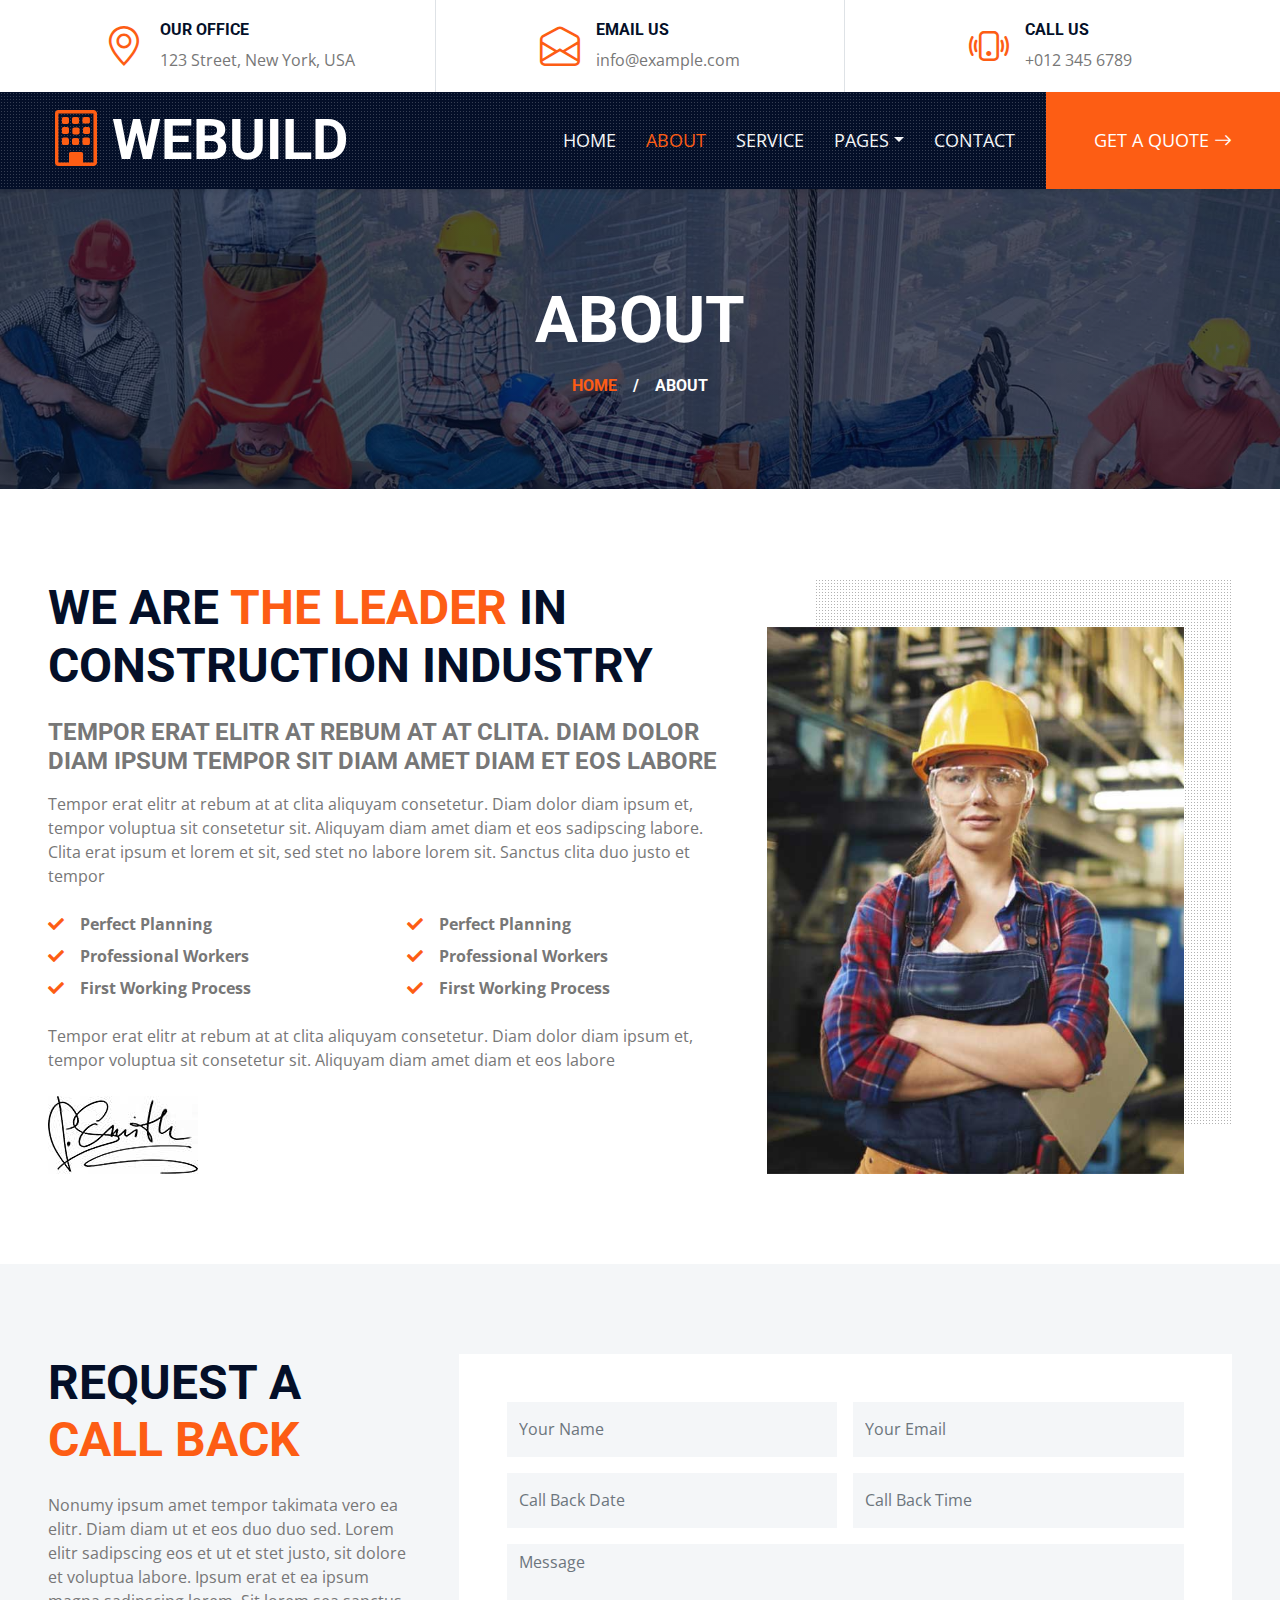
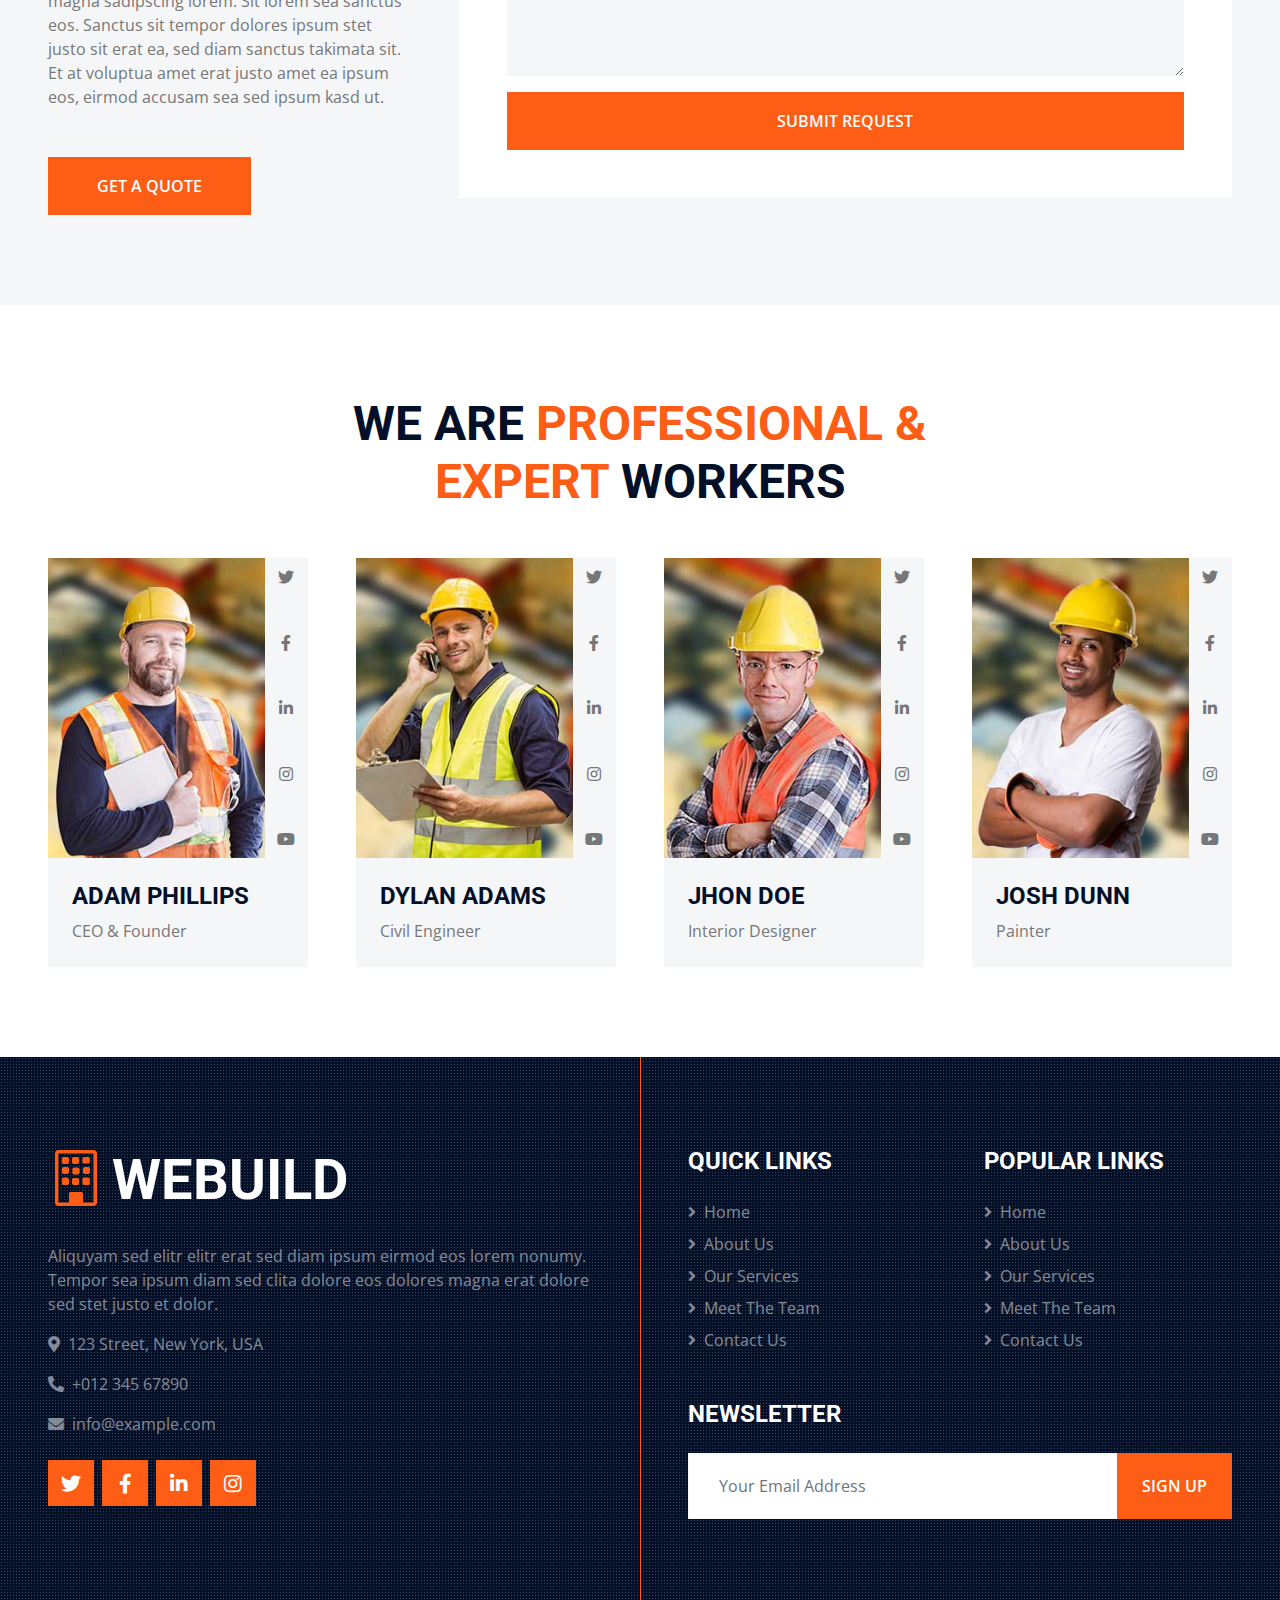
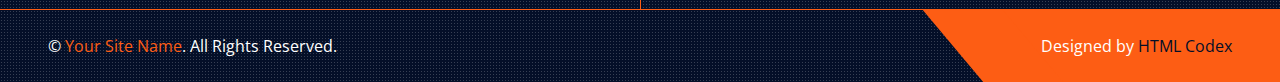
==== about.html @ 61e97a94 "add website" ====
<!DOCTYPE html>
<html lang="en">

<head>
    <meta charset="utf-8">
    <title>WEBUILD -  Construction Company Website Template Free</title>
    <meta content="width=device-width, initial-scale=1.0" name="viewport">
    <meta content="Free HTML Templates" name="keywords">
    <meta content="Free HTML Templates" name="description">

    <!-- Favicon -->
    <link href="img/favicon.ico" rel="icon">

    <!-- Google Web Fonts -->
    <link rel="preconnect" href="https://fonts.gstatic.com">
    <link href="https://fonts.googleapis.com/css2?family=Open+Sans:wght@400;600&family=Roboto:wght@500;700&display=swap" rel="stylesheet"> 

    <!-- Icon Font Stylesheet -->
    <link href="https://cdnjs.cloudflare.com/ajax/libs/font-awesome/5.15.0/css/all.min.css" rel="stylesheet">
    <link href="https://cdn.jsdelivr.net/npm/bootstrap-icons@1.4.1/font/bootstrap-icons.css" rel="stylesheet">

    <!-- Libraries Stylesheet -->
    <link href="lib/owlcarousel/assets/owl.carousel.min.css" rel="stylesheet">
    <link href="lib/tempusdominus/css/tempusdominus-bootstrap-4.min.css" rel="stylesheet" />
    <link href="lib/lightbox/css/lightbox.min.css" rel="stylesheet">

    <!-- Customized Bootstrap Stylesheet -->
    <link href="css/bootstrap.min.css" rel="stylesheet">

    <!-- Template Stylesheet -->
    <link href="css/style.css" rel="stylesheet">
</head>

<body>
    <!-- Topbar Start -->
    <div class="container-fluid px-5 d-none d-lg-block">
        <div class="row gx-5">
            <div class="col-lg-4 text-center py-3">
                <div class="d-inline-flex align-items-center">
                    <i class="bi bi-geo-alt fs-1 text-primary me-3"></i>
                    <div class="text-start">
                        <h6 class="text-uppercase fw-bold">Our Office</h6>
                        <span>123 Street, New York, USA</span>
                    </div>
                </div>
            </div>
            <div class="col-lg-4 text-center border-start border-end py-3">
                <div class="d-inline-flex align-items-center">
                    <i class="bi bi-envelope-open fs-1 text-primary me-3"></i>
                    <div class="text-start">
                        <h6 class="text-uppercase fw-bold">Email Us</h6>
                        <span>info@example.com</span>
                    </div>
                </div>
            </div>
            <div class="col-lg-4 text-center py-3">
                <div class="d-inline-flex align-items-center">
                    <i class="bi bi-phone-vibrate fs-1 text-primary me-3"></i>
                    <div class="text-start">
                        <h6 class="text-uppercase fw-bold">Call Us</h6>
                        <span>+012 345 6789</span>
                    </div>
                </div>
            </div>
        </div>
    </div>
    <!-- Topbar End -->


    <!-- Navbar Start -->
    <div class="container-fluid sticky-top bg-dark bg-light-radial shadow-sm px-5 pe-lg-0">
        <nav class="navbar navbar-expand-lg bg-dark bg-light-radial navbar-dark py-3 py-lg-0">
            <a href="index.html" class="navbar-brand">
                <h1 class="m-0 display-4 text-uppercase text-white"><i class="bi bi-building text-primary me-2"></i>WEBUILD</h1>
            </a>
            <button class="navbar-toggler" type="button" data-bs-toggle="collapse" data-bs-target="#navbarCollapse">
                <span class="navbar-toggler-icon"></span>
            </button>
            <div class="collapse navbar-collapse" id="navbarCollapse">
                <div class="navbar-nav ms-auto py-0">
                    <a href="index.html" class="nav-item nav-link">Home</a>
                    <a href="about.html" class="nav-item nav-link active">About</a>
                    <a href="service.html" class="nav-item nav-link">Service</a>
                    <div class="nav-item dropdown">
                        <a href="#" class="nav-link dropdown-toggle" data-bs-toggle="dropdown">Pages</a>
                        <div class="dropdown-menu m-0">
                            <a href="project.html" class="dropdown-item">Our Project</a>
                            <a href="team.html" class="dropdown-item">The Team</a>
                            <a href="testimonial.html" class="dropdown-item">Testimonial</a>
                            <a href="blog.html" class="dropdown-item">Blog Grid</a>
                            <a href="detail.html" class="dropdown-item">Blog Detail</a>
                        </div>
                    </div>
                    <a href="contact.html" class="nav-item nav-link">Contact</a>
                    <a href="" class="nav-item nav-link bg-primary text-white px-5 ms-3 d-none d-lg-block">Get A Quote <i class="bi bi-arrow-right"></i></a>
                </div>
            </div>
        </nav>
    </div>
    <!-- Navbar End -->


    <!-- Page Header Start -->
    <div class="container-fluid page-header">
        <h1 class="display-3 text-uppercase text-white mb-3">About</h1>
        <div class="d-inline-flex text-white">
            <h6 class="text-uppercase m-0"><a href="">Home</a></h6>
            <h6 class="text-white m-0 px-3">/</h6>
            <h6 class="text-uppercase text-white m-0">About</h6>
        </div>
    </div>
    <!-- Page Header Start -->


    <!-- About Start -->
    <div class="container-fluid py-6 px-5">
        <div class="row g-5">
            <div class="col-lg-7">
                <h1 class="display-5 text-uppercase mb-4">We are <span class="text-primary">the Leader</span> in Construction Industry</h1>
                <h4 class="text-uppercase mb-3 text-body">Tempor erat elitr at rebum at at clita. Diam dolor diam ipsum tempor sit diam amet diam et eos labore</h4>
                <p>Tempor erat elitr at rebum at at clita aliquyam consetetur. Diam dolor diam ipsum et, tempor voluptua sit consetetur sit. Aliquyam diam amet diam et eos sadipscing labore. Clita erat ipsum et lorem et sit, sed stet no labore lorem sit. Sanctus clita duo justo et tempor</p>
                <div class="row gx-5 py-2">
                    <div class="col-sm-6 mb-2">
                        <p class="fw-bold mb-2"><i class="fa fa-check text-primary me-3"></i>Perfect Planning</p>
                        <p class="fw-bold mb-2"><i class="fa fa-check text-primary me-3"></i>Professional Workers</p>
                        <p class="fw-bold mb-2"><i class="fa fa-check text-primary me-3"></i>First Working Process</p>
                    </div>
                    <div class="col-sm-6 mb-2">
                        <p class="fw-bold mb-2"><i class="fa fa-check text-primary me-3"></i>Perfect Planning</p>
                        <p class="fw-bold mb-2"><i class="fa fa-check text-primary me-3"></i>Professional Workers</p>
                        <p class="fw-bold mb-2"><i class="fa fa-check text-primary me-3"></i>First Working Process</p>
                    </div>
                </div>
                <p class="mb-4">Tempor erat elitr at rebum at at clita aliquyam consetetur. Diam dolor diam ipsum et, tempor voluptua sit consetetur sit. Aliquyam diam amet diam et eos labore</p>
                <img src="img/signature.jpg" alt="">
            </div>
            <div class="col-lg-5 pb-5" style="min-height: 400px;">
                <div class="position-relative bg-dark-radial h-100 ms-5">
                    <img class="position-absolute w-100 h-100 mt-5 ms-n5" src="img/about.jpg" style="object-fit: cover;">
                </div>
            </div>
        </div>
    </div>
    <!-- About End -->


    <!-- Appointment Start -->
    <div class="container-fluid bg-light py-6 px-5">
            <div class="row gx-5">
                <div class="col-lg-4 mb-5 mb-lg-0">
                    <div class="mb-4">
                        <h1 class="display-5 text-uppercase mb-4">Request A <span class="text-primary">Call Back</span></h1>
                    </div>
                    <p class="mb-5">Nonumy ipsum amet tempor takimata vero ea elitr. Diam diam ut et eos duo duo sed. Lorem elitr sadipscing eos et ut et stet justo, sit dolore et voluptua labore. Ipsum erat et ea ipsum magna sadipscing lorem. Sit lorem sea sanctus eos. Sanctus sit tempor dolores ipsum stet justo sit erat ea, sed diam sanctus takimata sit. Et at voluptua amet erat justo amet ea ipsum eos, eirmod accusam sea sed ipsum kasd ut.</p>
                    <a class="btn btn-primary py-3 px-5" href="">Get A Quote</a>
                </div>
                <div class="col-lg-8">
                    <div class="bg-white text-center p-5">
                        <form>
                            <div class="row g-3">
                                <div class="col-12 col-sm-6">
                                    <input type="text" class="form-control bg-light border-0" placeholder="Your Name" style="height: 55px;">
                                </div>
                                <div class="col-12 col-sm-6">
                                    <input type="email" class="form-control bg-light border-0" placeholder="Your Email" style="height: 55px;">
                                </div>
                                <div class="col-12 col-sm-6">
                                    <div class="date" id="date" data-target-input="nearest">
                                        <input type="text"
                                            class="form-control bg-light border-0 datetimepicker-input"
                                            placeholder="Call Back Date" data-target="#date" data-toggle="datetimepicker" style="height: 55px;">
                                    </div>
                                </div>
                                <div class="col-12 col-sm-6">
                                    <div class="time" id="time" data-target-input="nearest">
                                        <input type="text"
                                            class="form-control bg-light border-0 datetimepicker-input"
                                            placeholder="Call Back Time" data-target="#time" data-toggle="datetimepicker" style="height: 55px;">
                                    </div>
                                </div>
                                <div class="col-12">
                                    <textarea class="form-control bg-light border-0" rows="5" placeholder="Message"></textarea>
                                </div>
                                <div class="col-12">
                                    <button class="btn btn-primary w-100 py-3" type="submit">Submit Request</button>
                                </div>
                            </div>
                        </form>
                    </div>
                </div>
            </div>
    </div>
    <!-- Appointment End -->


    <!-- Team Start -->
    <div class="container-fluid py-6 px-5">
        <div class="text-center mx-auto mb-5" style="max-width: 600px;">
            <h1 class="display-5 text-uppercase mb-4">We Are <span class="text-primary">Professional & Expert</span> Workers</h1>
        </div>
        <div class="row g-5">
            <div class="col-xl-3 col-lg-4 col-md-6">
                <div class="row g-0">
                    <div class="col-10" style="min-height: 300px;">
                        <div class="position-relative h-100">
                            <img class="position-absolute w-100 h-100" src="img/team-1.jpg" style="object-fit: cover;">
                        </div>
                    </div>
                    <div class="col-2">
                        <div class="h-100 d-flex flex-column align-items-center justify-content-between bg-light">
                            <a class="btn" href="#"><i class="fab fa-twitter"></i></a>
                            <a class="btn" href="#"><i class="fab fa-facebook-f"></i></a>
                            <a class="btn" href="#"><i class="fab fa-linkedin-in"></i></a>
                            <a class="btn" href="#"><i class="fab fa-instagram"></i></a>
                            <a class="btn" href="#"><i class="fab fa-youtube"></i></a>
                        </div>
                    </div>
                    <div class="col-12">
                        <div class="bg-light p-4">
                            <h4 class="text-uppercase">Adam Phillips</h4>
                            <span>CEO & Founder</span>
                        </div>
                    </div>
                </div>
            </div>
            <div class="col-xl-3 col-lg-4 col-md-6">
                <div class="row g-0">
                    <div class="col-10" style="min-height: 300px;">
                        <div class="position-relative h-100">
                            <img class="position-absolute w-100 h-100" src="img/team-2.jpg" style="object-fit: cover;">
                        </div>
                    </div>
                    <div class="col-2">
                        <div class="h-100 d-flex flex-column align-items-center justify-content-between bg-light">
                            <a class="btn" href="#"><i class="fab fa-twitter"></i></a>
                            <a class="btn" href="#"><i class="fab fa-facebook-f"></i></a>
                            <a class="btn" href="#"><i class="fab fa-linkedin-in"></i></a>
                            <a class="btn" href="#"><i class="fab fa-instagram"></i></a>
                            <a class="btn" href="#"><i class="fab fa-youtube"></i></a>
                        </div>
                    </div>
                    <div class="col-12">
                        <div class="bg-light p-4">
                            <h4 class="text-uppercase">Dylan Adams</h4>
                            <span>Civil Engineer</span>
                        </div>
                    </div>
                </div>
            </div>
            <div class="col-xl-3 col-lg-4 col-md-6">
                <div class="row g-0">
                    <div class="col-10" style="min-height: 300px;">
                        <div class="position-relative h-100">
                            <img class="position-absolute w-100 h-100" src="img/team-3.jpg" style="object-fit: cover;">
                        </div>
                    </div>
                    <div class="col-2">
                        <div class="h-100 d-flex flex-column align-items-center justify-content-between bg-light">
                            <a class="btn" href="#"><i class="fab fa-twitter"></i></a>
                            <a class="btn" href="#"><i class="fab fa-facebook-f"></i></a>
                            <a class="btn" href="#"><i class="fab fa-linkedin-in"></i></a>
                            <a class="btn" href="#"><i class="fab fa-instagram"></i></a>
                            <a class="btn" href="#"><i class="fab fa-youtube"></i></a>
                        </div>
                    </div>
                    <div class="col-12">
                        <div class="bg-light p-4">
                            <h4 class="text-uppercase">Jhon Doe</h4>
                            <span>Interior Designer</span>
                        </div>
                    </div>
                </div>
            </div>
            <div class="col-xl-3 col-lg-4 col-md-6">
                <div class="row g-0">
                    <div class="col-10" style="min-height: 300px;">
                        <div class="position-relative h-100">
                            <img class="position-absolute w-100 h-100" src="img/team-4.jpg" style="object-fit: cover;">
                        </div>
                    </div>
                    <div class="col-2">
                        <div class="h-100 d-flex flex-column align-items-center justify-content-between bg-light">
                            <a class="btn" href="#"><i class="fab fa-twitter"></i></a>
                            <a class="btn" href="#"><i class="fab fa-facebook-f"></i></a>
                            <a class="btn" href="#"><i class="fab fa-linkedin-in"></i></a>
                            <a class="btn" href="#"><i class="fab fa-instagram"></i></a>
                            <a class="btn" href="#"><i class="fab fa-youtube"></i></a>
                        </div>
                    </div>
                    <div class="col-12">
                        <div class="bg-light p-4">
                            <h4 class="text-uppercase">Josh Dunn</h4>
                            <span>Painter</span>
                        </div>
                    </div>
                </div>
            </div>
        </div>
    </div>
    <!-- Team End -->
    

    <!-- Footer Start -->
    <div class="footer container-fluid position-relative bg-dark bg-light-radial text-white-50 py-6 px-5">
        <div class="row g-5">
            <div class="col-lg-6 pe-lg-5">
                <a href="index.html" class="navbar-brand">
                    <h1 class="m-0 display-4 text-uppercase text-white"><i class="bi bi-building text-primary me-2"></i>WEBUILD</h1>
                </a>
                <p>Aliquyam sed elitr elitr erat sed diam ipsum eirmod eos lorem nonumy. Tempor sea ipsum diam  sed clita dolore eos dolores magna erat dolore sed stet justo et dolor.</p>
                <p><i class="fa fa-map-marker-alt me-2"></i>123 Street, New York, USA</p>
                <p><i class="fa fa-phone-alt me-2"></i>+012 345 67890</p>
                <p><i class="fa fa-envelope me-2"></i>info@example.com</p>
                <div class="d-flex justify-content-start mt-4">
                    <a class="btn btn-lg btn-primary btn-lg-square rounded-0 me-2" href="#"><i class="fab fa-twitter"></i></a>
                    <a class="btn btn-lg btn-primary btn-lg-square rounded-0 me-2" href="#"><i class="fab fa-facebook-f"></i></a>
                    <a class="btn btn-lg btn-primary btn-lg-square rounded-0 me-2" href="#"><i class="fab fa-linkedin-in"></i></a>
                    <a class="btn btn-lg btn-primary btn-lg-square rounded-0" href="#"><i class="fab fa-instagram"></i></a>
                </div>
            </div>
            <div class="col-lg-6 ps-lg-5">
                <div class="row g-5">
                    <div class="col-sm-6">
                        <h4 class="text-white text-uppercase mb-4">Quick Links</h4>
                        <div class="d-flex flex-column justify-content-start">
                            <a class="text-white-50 mb-2" href="#"><i class="fa fa-angle-right me-2"></i>Home</a>
                            <a class="text-white-50 mb-2" href="#"><i class="fa fa-angle-right me-2"></i>About Us</a>
                            <a class="text-white-50 mb-2" href="#"><i class="fa fa-angle-right me-2"></i>Our Services</a>
                            <a class="text-white-50 mb-2" href="#"><i class="fa fa-angle-right me-2"></i>Meet The Team</a>
                            <a class="text-white-50" href="#"><i class="fa fa-angle-right me-2"></i>Contact Us</a>
                        </div>
                    </div>
                    <div class="col-sm-6">
                        <h4 class="text-white text-uppercase mb-4">Popular Links</h4>
                        <div class="d-flex flex-column justify-content-start">
                            <a class="text-white-50 mb-2" href="#"><i class="fa fa-angle-right me-2"></i>Home</a>
                            <a class="text-white-50 mb-2" href="#"><i class="fa fa-angle-right me-2"></i>About Us</a>
                            <a class="text-white-50 mb-2" href="#"><i class="fa fa-angle-right me-2"></i>Our Services</a>
                            <a class="text-white-50 mb-2" href="#"><i class="fa fa-angle-right me-2"></i>Meet The Team</a>
                            <a class="text-white-50" href="#"><i class="fa fa-angle-right me-2"></i>Contact Us</a>
                        </div>
                    </div>
                    <div class="col-sm-12">
                        <h4 class="text-white text-uppercase mb-4">Newsletter</h4>
                        <div class="w-100">
                            <div class="input-group">
                                <input type="text" class="form-control border-light" style="padding: 20px 30px;" placeholder="Your Email Address"><button class="btn btn-primary px-4">Sign Up</button>
                            </div>
                        </div>
                    </div>
                </div>
            </div>
        </div>
    </div>
    <div class="container-fluid bg-dark bg-light-radial text-white border-top border-primary px-0">
        <div class="d-flex flex-column flex-md-row justify-content-between">
            <div class="py-4 px-5 text-center text-md-start">
                <p class="mb-0">&copy; <a class="text-primary" href="#">Your Site Name</a>. All Rights Reserved.</p>
            </div>
            <div class="py-4 px-5 bg-primary footer-shape position-relative text-center text-md-end">
                <p class="mb-0">Designed by <a class="text-dark" href="https://htmlcodex.com">HTML Codex</a></p>
            </div>
        </div>
    </div>
    <!-- Footer End -->


    <!-- Back to Top -->
    <a href="#" class="btn btn-lg btn-primary btn-lg-square back-to-top"><i class="bi bi-arrow-up"></i></a>


    <!-- JavaScript Libraries -->
    <script src="https://code.jquery.com/jquery-3.4.1.min.js"></script>
    <script src="https://cdn.jsdelivr.net/npm/bootstrap@5.0.0/dist/js/bootstrap.bundle.min.js"></script>
    <script src="lib/easing/easing.min.js"></script>
    <script src="lib/waypoints/waypoints.min.js"></script>
    <script src="lib/owlcarousel/owl.carousel.min.js"></script>
    <script src="lib/tempusdominus/js/moment.min.js"></script>
    <script src="lib/tempusdominus/js/moment-timezone.min.js"></script>
    <script src="lib/tempusdominus/js/tempusdominus-bootstrap-4.min.js"></script>
    <script src="lib/isotope/isotope.pkgd.min.js"></script>
    <script src="lib/lightbox/js/lightbox.min.js"></script>

    <!-- Template Javascript -->
    <script src="js/main.js"></script>
</body>

</html>
---- css/style.css ----
/********** Template CSS **********/
:root {
    --primary: #FD5D14;
    --secondary: #FDBE33;
    --light: #F4F6F8;
    --dark: #040F28;
}

.pt-6 {
    padding-top: 90px;
}

.pb-6 {
    padding-bottom: 90px;
}

.py-6 {
    padding-top: 90px;
    padding-bottom: 90px;
}

.btn {
    position: relative;
    font-weight: 600;
    text-transform: uppercase;
    transition: .5s;
}

.btn::after {
    position: absolute;
    content: "";
    width: 0;
    height: 5px;
    bottom: -1px;
    left: 50%;
    background: var(--primary);
    transition: .5s;
}

.btn.btn-primary::after {
    background: var(--dark);
}

.btn:hover::after,
.btn.active::after {
    width: 50%;
    left: 25%;
}

.btn-primary {
    color: #FFFFFF;
}

.btn-square {
    width: 36px;
    height: 36px;
}

.btn-sm-square {
    width: 28px;
    height: 28px;
}

.btn-lg-square {
    width: 46px;
    height: 46px;
}

.btn-square,
.btn-sm-square,
.btn-lg-square {
    padding-left: 0;
    padding-right: 0;
    text-align: center;
}

.back-to-top {
    position: fixed;
    display: none;
    left: 50%;
    bottom: 0;
    margin-left: -22px;
    border-radius: 0;
    z-index: 99;
}

.bg-dark-radial {
    background-image: -webkit-repeating-radial-gradient(center center, rgba(0, 0, 0, 0.3), rgba(0, 0, 0, 0.3) 1px, transparent 1px, transparent 100%);
    background-image: -moz-repeating-radial-gradient(center center, rgba(0, 0, 0, 0.3), rgba(0, 0, 0, 0.3) 1px, transparent 1px, transparent 100%);
    background-image: -ms-repeating-radial-gradient(center center, rgba(0, 0, 0, 0.3), rgba(0, 0, 0, 0.3) 1px, transparent 1px, transparent 100%);
    background-image: -o-repeating-radial-gradient(center center, rgba(0, 0, 0, 0.3), rgba(0, 0, 0, 0.3) 1px, transparent 1px, transparent 100%);
    background-image: repeating-radial-gradient(center center, rgba(0, 0, 0, 0.3), rgba(0, 0, 0, 0.3) 1px, transparent 1px, transparent 100%);
    background-size: 3px 3px;
}

.bg-light-radial {
    background-image: -webkit-repeating-radial-gradient(center center, rgba(256, 256, 256, 0.2), rgba(256, 256, 256, 0.2) 1px, transparent 1px, transparent 100%);
    background-image: -moz-repeating-radial-gradient(center center, rgba(256, 256, 256, 0.2), rgba(256, 256, 256, 0.2) 1px, transparent 1px, transparent 100%);
    background-image: -ms-repeating-radial-gradient(center center, rgba(256, 256, 256, 0.2), rgba(256, 256, 256, 0.2) 1px, transparent 1px, transparent 100%);
    background-image: -o-repeating-radial-gradient(center center, rgba(256, 256, 256, 0.2), rgba(256, 256, 256, 0.2) 1px, transparent 1px, transparent 100%);
    background-image: repeating-radial-gradient(center center, rgba(256, 256, 256, 0.2), rgba(256, 256, 256, 0.2) 1px, transparent 1px, transparent 100%);
    background-size: 3px 3px;
}

.navbar-dark .navbar-nav .nav-link {
    position: relative;
    padding: 35px 15px;
    font-size: 18px;
    text-transform: uppercase;
    color: var(--light);
    outline: none;
    transition: .5s;
}

.navbar-dark .navbar-nav .nav-link:hover,
.navbar-dark .navbar-nav .nav-link.active {
    color: var(--primary);
}

@media (max-width: 991.98px) {
    .navbar-dark .navbar-nav .nav-link  {
        margin-left: 0;
        padding: 10px 0;
    }
}

.carousel-caption {
    top: 0;
    left: 0;
    right: 0;
    bottom: 0;
    background: rgba(4, 15, 40, .7);
    z-index: 1;
}

@media (max-width: 576px) {
    .carousel-caption h4 {
        font-size: 18px;
        font-weight: 500 !important;
    }

    .carousel-caption h1 {
        font-size: 30px;
        font-weight: 600 !important;
    }
}

.page-header {
    height: 300px;
    display: flex;
    flex-direction: column;
    align-items: center;
    justify-content: center;
    background: linear-gradient(rgba(4, 15, 40, .7), rgba(4, 15, 40, .7)), url(../img/carousel-1.jpg) center center no-repeat;
    background-size: cover;
}

.service-item .service-icon {
    margin-top: -50px;
    width: 100px;
    height: 100px;
    display: flex;
    align-items: center;
    justify-content: center;
    border-radius: 100px;
}

.service-item .service-icon i {
    transition: .2s;
}

.service-item:hover .service-icon i {
    font-size: 60px;
}

.portfolio-item {
    margin-bottom: 60px;
}

.portfolio-title {
    position: absolute;
    display: flex;
    flex-direction: column;
    justify-content: center;
    height: 120px;
    padding: 0 30px;
    right: 30px;
    left: 30px;
    bottom: -60px;
    background: #FFFFFF;
    z-index: 3;
}

.portfolio-btn {
    position: absolute;
    display: inline-block;
    top: 50%;
    left: 50%;
    margin-top: -60px;
    margin-left: -60px;
    font-size: 120px;
    line-height: 0;
    transition: .1s;
    transition-delay: .3s;
    z-index: 2;
    opacity: 0;
}

.portfolio-item:hover .portfolio-btn {
    opacity: 1;
}

.portfolio-box::before,
.portfolio-box::after {
    position: absolute;
    content: "";
    width: 0;
    height: 100%;
    top: 0;
    transition: .5s;
    z-index: 1;
    background: rgba(4, 15, 40, .7);
}

.portfolio-box::before {
    left: 0;
}

.portfolio-box::after {
    right: 0;
}

.portfolio-item:hover .portfolio-box::before {
    left: 0;
    width: 50%;
}

.portfolio-item:hover .portfolio-box::after {
    right: 0;
    width: 50%;
}

@media (min-width: 992px) {
    .testimonial,
    .contact-form {
        margin-left: -90px;
    }
}

@media (min-width: 992px) {
    .footer::after {
        position: absolute;
        content: "";
        width: 1px;
        height: 100%;
        top: 0;
        left: 50%;
        background: var(--primary)
    }
}

.footer-shape::before {
    position: absolute;
    content: "";
    width: 80px;
    height: 100%;
    top: 0;
    left: -40px;
    background: var(--primary);
    transform: skew(40deg);
}
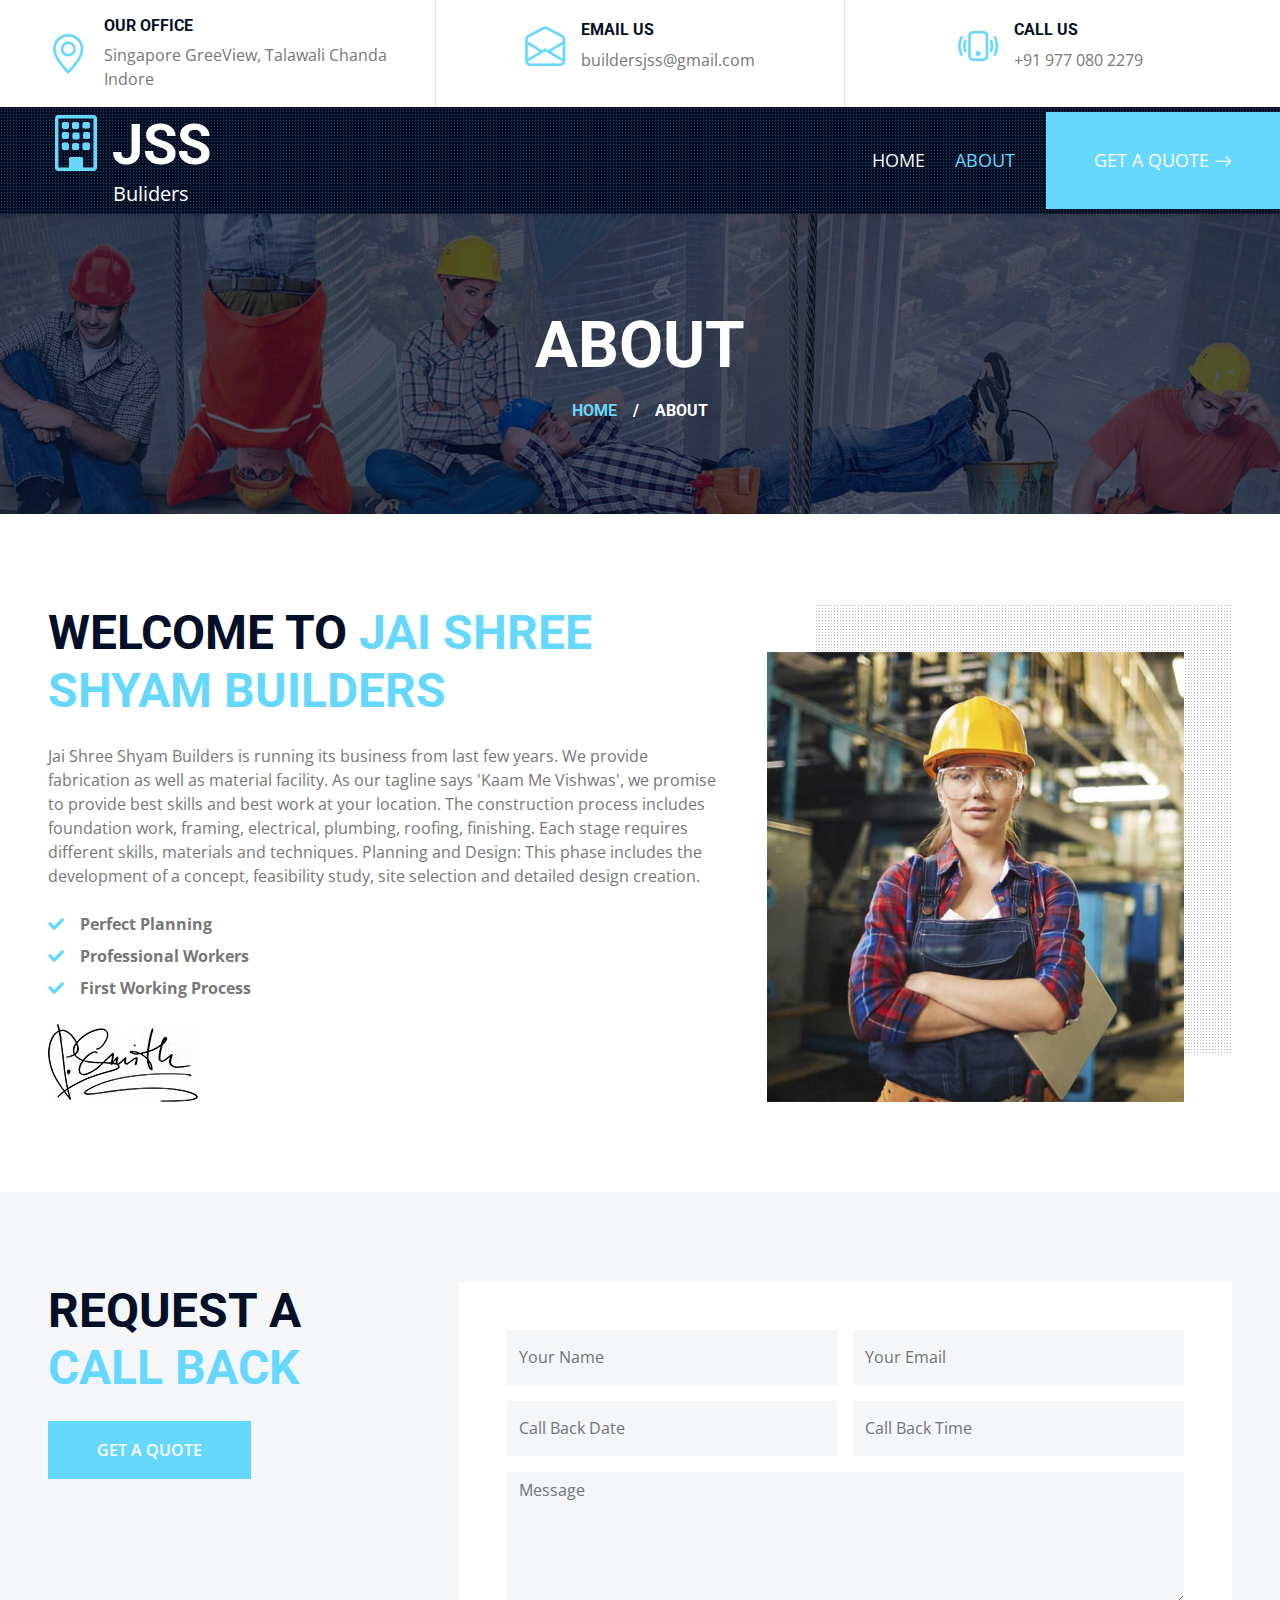
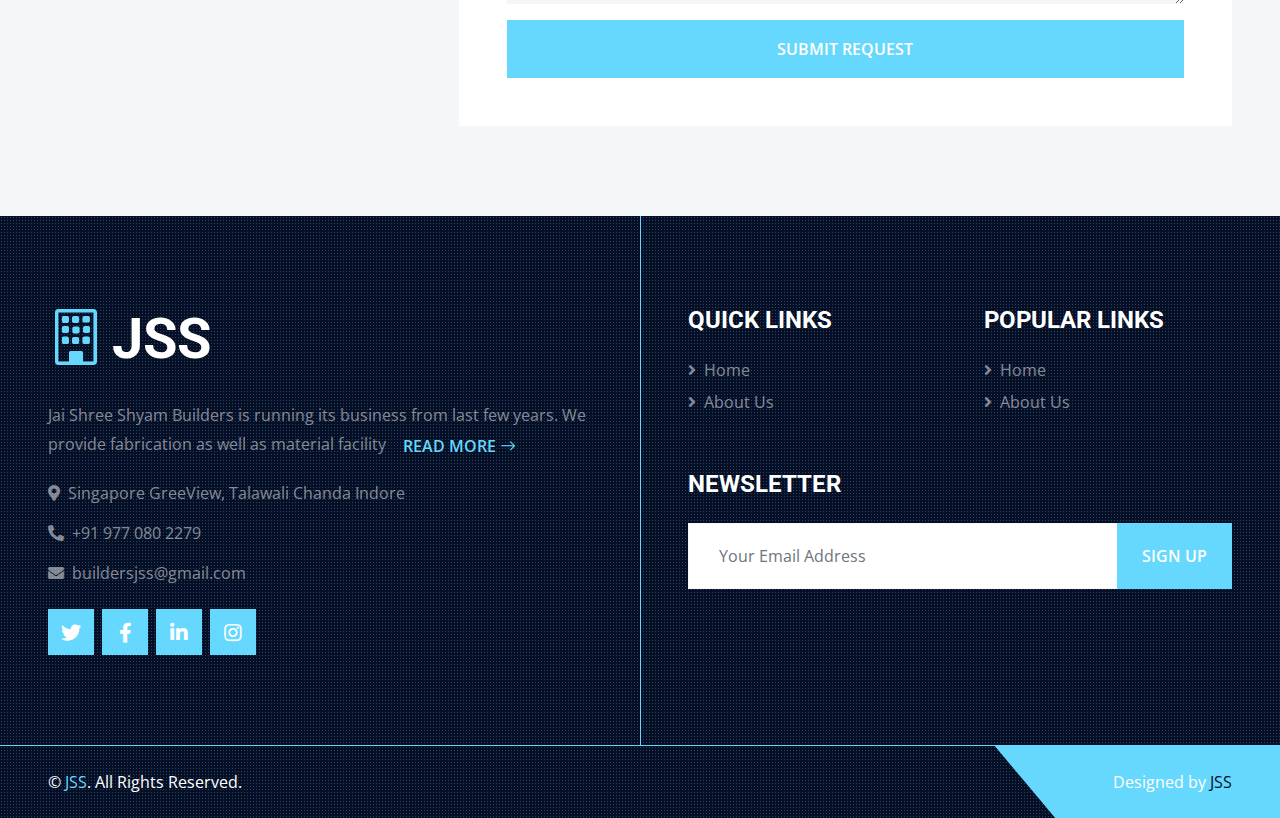
==== commit f2c147bd: "add about page" ====
--- a/about.html
+++ b/about.html
@@ -3,7 +3,7 @@
 
 <head>
     <meta charset="utf-8">
-    <title>WEBUILD -  Construction Company Website Template Free</title>
+    <title>JSS -  Builders</title>
     <meta content="width=device-width, initial-scale=1.0" name="viewport">
     <meta content="Free HTML Templates" name="keywords">
     <meta content="Free HTML Templates" name="description">
@@ -40,7 +40,7 @@
                     <i class="bi bi-geo-alt fs-1 text-primary me-3"></i>
                     <div class="text-start">
                         <h6 class="text-uppercase fw-bold">Our Office</h6>
-                        <span>123 Street, New York, USA</span>
+                        <span>Singapore GreeView, Talawali Chanda Indore</span>
                     </div>
                 </div>
             </div>
@@ -49,7 +49,7 @@
                     <i class="bi bi-envelope-open fs-1 text-primary me-3"></i>
                     <div class="text-start">
                         <h6 class="text-uppercase fw-bold">Email Us</h6>
-                        <span>info@example.com</span>
+                        <span>buildersjss@gmail.com</span>
                     </div>
                 </div>
             </div>
@@ -58,7 +58,7 @@
                     <i class="bi bi-phone-vibrate fs-1 text-primary me-3"></i>
                     <div class="text-start">
                         <h6 class="text-uppercase fw-bold">Call Us</h6>
-                        <span>+012 345 6789</span>
+                        <span>+91 977 080 2279</span>
                     </div>
                 </div>
             </div>
@@ -71,7 +71,8 @@
     <div class="container-fluid sticky-top bg-dark bg-light-radial shadow-sm px-5 pe-lg-0">
         <nav class="navbar navbar-expand-lg bg-dark bg-light-radial navbar-dark py-3 py-lg-0">
             <a href="index.html" class="navbar-brand">
-                <h1 class="m-0 display-4 text-uppercase text-white"><i class="bi bi-building text-primary me-2"></i>WEBUILD</h1>
+                <h1 class="m-0 display-4 text-uppercase text-white"><i class="bi bi-building text-primary me-2"></i>JSS</h1>
+                 <span style="margin-left: 65px">Buliders</span>
             </a>
             <button class="navbar-toggler" type="button" data-bs-toggle="collapse" data-bs-target="#navbarCollapse">
                 <span class="navbar-toggler-icon"></span>
@@ -80,8 +81,8 @@
                 <div class="navbar-nav ms-auto py-0">
                     <a href="index.html" class="nav-item nav-link">Home</a>
                     <a href="about.html" class="nav-item nav-link active">About</a>
-                    <a href="service.html" class="nav-item nav-link">Service</a>
-                    <div class="nav-item dropdown">
+                    <!-- <a href="service.html" class="nav-item nav-link">Service</a> -->
+                    <!-- <div class="nav-item dropdown">
                         <a href="#" class="nav-link dropdown-toggle" data-bs-toggle="dropdown">Pages</a>
                         <div class="dropdown-menu m-0">
                             <a href="project.html" class="dropdown-item">Our Project</a>
@@ -90,8 +91,8 @@
                             <a href="blog.html" class="dropdown-item">Blog Grid</a>
                             <a href="detail.html" class="dropdown-item">Blog Detail</a>
                         </div>
-                    </div>
-                    <a href="contact.html" class="nav-item nav-link">Contact</a>
+                    </div> -->
+                    <!-- <a href="contact.html" class="nav-item nav-link">Contact</a> -->
                     <a href="" class="nav-item nav-link bg-primary text-white px-5 ms-3 d-none d-lg-block">Get A Quote <i class="bi bi-arrow-right"></i></a>
                 </div>
             </div>
@@ -116,22 +117,18 @@
     <div class="container-fluid py-6 px-5">
         <div class="row g-5">
             <div class="col-lg-7">
-                <h1 class="display-5 text-uppercase mb-4">We are <span class="text-primary">the Leader</span> in Construction Industry</h1>
-                <h4 class="text-uppercase mb-3 text-body">Tempor erat elitr at rebum at at clita. Diam dolor diam ipsum tempor sit diam amet diam et eos labore</h4>
-                <p>Tempor erat elitr at rebum at at clita aliquyam consetetur. Diam dolor diam ipsum et, tempor voluptua sit consetetur sit. Aliquyam diam amet diam et eos sadipscing labore. Clita erat ipsum et lorem et sit, sed stet no labore lorem sit. Sanctus clita duo justo et tempor</p>
+                <h1 class="display-5 text-uppercase mb-4">Welcome to <span class="text-primary">Jai Shree Shyam Builders </span> </h1>
+                
+                <p>Jai Shree Shyam Builders is running its business from last few years. We provide fabrication as well as material facility. As our tagline says 'Kaam Me Vishwas', we promise to provide best skills and best work at your location. The construction process includes foundation work, framing, electrical, plumbing, roofing, finishing. Each stage requires different skills, materials and techniques. Planning and Design: This phase includes the development of a concept, feasibility study, site selection and detailed design creation.</p>
                 <div class="row gx-5 py-2">
                     <div class="col-sm-6 mb-2">
                         <p class="fw-bold mb-2"><i class="fa fa-check text-primary me-3"></i>Perfect Planning</p>
                         <p class="fw-bold mb-2"><i class="fa fa-check text-primary me-3"></i>Professional Workers</p>
                         <p class="fw-bold mb-2"><i class="fa fa-check text-primary me-3"></i>First Working Process</p>
                     </div>
-                    <div class="col-sm-6 mb-2">
-                        <p class="fw-bold mb-2"><i class="fa fa-check text-primary me-3"></i>Perfect Planning</p>
-                        <p class="fw-bold mb-2"><i class="fa fa-check text-primary me-3"></i>Professional Workers</p>
-                        <p class="fw-bold mb-2"><i class="fa fa-check text-primary me-3"></i>First Working Process</p>
-                    </div>
-                </div>
-                <p class="mb-4">Tempor erat elitr at rebum at at clita aliquyam consetetur. Diam dolor diam ipsum et, tempor voluptua sit consetetur sit. Aliquyam diam amet diam et eos labore</p>
+                    
+                </div>
+               
                 <img src="img/signature.jpg" alt="">
             </div>
             <div class="col-lg-5 pb-5" style="min-height: 400px;">
@@ -151,7 +148,7 @@
                     <div class="mb-4">
                         <h1 class="display-5 text-uppercase mb-4">Request A <span class="text-primary">Call Back</span></h1>
                     </div>
-                    <p class="mb-5">Nonumy ipsum amet tempor takimata vero ea elitr. Diam diam ut et eos duo duo sed. Lorem elitr sadipscing eos et ut et stet justo, sit dolore et voluptua labore. Ipsum erat et ea ipsum magna sadipscing lorem. Sit lorem sea sanctus eos. Sanctus sit tempor dolores ipsum stet justo sit erat ea, sed diam sanctus takimata sit. Et at voluptua amet erat justo amet ea ipsum eos, eirmod accusam sea sed ipsum kasd ut.</p>
+                   
                     <a class="btn btn-primary py-3 px-5" href="">Get A Quote</a>
                 </div>
                 <div class="col-lg-8">
@@ -194,7 +191,7 @@
 
 
     <!-- Team Start -->
-    <div class="container-fluid py-6 px-5">
+   <!--  <div class="container-fluid py-6 px-5">
         <div class="text-center mx-auto mb-5" style="max-width: 600px;">
             <h1 class="display-5 text-uppercase mb-4">We Are <span class="text-primary">Professional & Expert</span> Workers</h1>
         </div>
@@ -296,7 +293,7 @@
                 </div>
             </div>
         </div>
-    </div>
+    </div> -->
     <!-- Team End -->
     
 
@@ -305,12 +302,13 @@
         <div class="row g-5">
             <div class="col-lg-6 pe-lg-5">
                 <a href="index.html" class="navbar-brand">
-                    <h1 class="m-0 display-4 text-uppercase text-white"><i class="bi bi-building text-primary me-2"></i>WEBUILD</h1>
+                    <h1 class="m-0 display-4 text-uppercase text-white"><i class="bi bi-building text-primary me-2"></i>JSS</h1>
                 </a>
-                <p>Aliquyam sed elitr elitr erat sed diam ipsum eirmod eos lorem nonumy. Tempor sea ipsum diam  sed clita dolore eos dolores magna erat dolore sed stet justo et dolor.</p>
-                <p><i class="fa fa-map-marker-alt me-2"></i>123 Street, New York, USA</p>
-                <p><i class="fa fa-phone-alt me-2"></i>+012 345 67890</p>
-                <p><i class="fa fa-envelope me-2"></i>info@example.com</p>
+                <p>Jai Shree Shyam Builders is running its business from last few years. We provide fabrication as well as material facility
+                    <a class="btn text-primary" href="about.html">Read More <i class="bi bi-arrow-right"></i></a></p>
+                <p><i class="fa fa-map-marker-alt me-2"></i>Singapore GreeView, Talawali Chanda Indore</p>
+                <p><i class="fa fa-phone-alt me-2"></i>+91 977 080 2279</p>
+                <p><i class="fa fa-envelope me-2"></i>buildersjss@gmail.com</p>
                 <div class="d-flex justify-content-start mt-4">
                     <a class="btn btn-lg btn-primary btn-lg-square rounded-0 me-2" href="#"><i class="fab fa-twitter"></i></a>
                     <a class="btn btn-lg btn-primary btn-lg-square rounded-0 me-2" href="#"><i class="fab fa-facebook-f"></i></a>
@@ -325,19 +323,19 @@
                         <div class="d-flex flex-column justify-content-start">
                             <a class="text-white-50 mb-2" href="#"><i class="fa fa-angle-right me-2"></i>Home</a>
                             <a class="text-white-50 mb-2" href="#"><i class="fa fa-angle-right me-2"></i>About Us</a>
-                            <a class="text-white-50 mb-2" href="#"><i class="fa fa-angle-right me-2"></i>Our Services</a>
+                           <!--  <a class="text-white-50 mb-2" href="#"><i class="fa fa-angle-right me-2"></i>Our Services</a>
                             <a class="text-white-50 mb-2" href="#"><i class="fa fa-angle-right me-2"></i>Meet The Team</a>
-                            <a class="text-white-50" href="#"><i class="fa fa-angle-right me-2"></i>Contact Us</a>
+                            <a class="text-white-50" href="#"><i class="fa fa-angle-right me-2"></i>Contact Us</a> -->
                         </div>
                     </div>
                     <div class="col-sm-6">
                         <h4 class="text-white text-uppercase mb-4">Popular Links</h4>
                         <div class="d-flex flex-column justify-content-start">
-                            <a class="text-white-50 mb-2" href="#"><i class="fa fa-angle-right me-2"></i>Home</a>
-                            <a class="text-white-50 mb-2" href="#"><i class="fa fa-angle-right me-2"></i>About Us</a>
-                            <a class="text-white-50 mb-2" href="#"><i class="fa fa-angle-right me-2"></i>Our Services</a>
+                            <a class="text-white-50 mb-2" href="home.html"><i class="fa fa-angle-right me-2"></i>Home</a>
+                            <a class="text-white-50 mb-2" href="about.html"><i class="fa fa-angle-right me-2"></i>About Us</a>
+                           <!--  <a class="text-white-50 mb-2" href="#"><i class="fa fa-angle-right me-2"></i>Our Services</a>
                             <a class="text-white-50 mb-2" href="#"><i class="fa fa-angle-right me-2"></i>Meet The Team</a>
-                            <a class="text-white-50" href="#"><i class="fa fa-angle-right me-2"></i>Contact Us</a>
+                            <a class="text-white-50" href="#"><i class="fa fa-angle-right me-2"></i>Contact Us</a> -->
                         </div>
                     </div>
                     <div class="col-sm-12">
@@ -355,10 +353,10 @@
     <div class="container-fluid bg-dark bg-light-radial text-white border-top border-primary px-0">
         <div class="d-flex flex-column flex-md-row justify-content-between">
             <div class="py-4 px-5 text-center text-md-start">
-                <p class="mb-0">&copy; <a class="text-primary" href="#">Your Site Name</a>. All Rights Reserved.</p>
+                <p class="mb-0">&copy; <a class="text-primary" href="#">JSS</a>. All Rights Reserved.</p>
             </div>
             <div class="py-4 px-5 bg-primary footer-shape position-relative text-center text-md-end">
-                <p class="mb-0">Designed by <a class="text-dark" href="https://htmlcodex.com">HTML Codex</a></p>
+                <p class="mb-0">Designed by <a class="text-dark" href="https://htmlcodex.com">JSS</a></p>
             </div>
         </div>
     </div>
